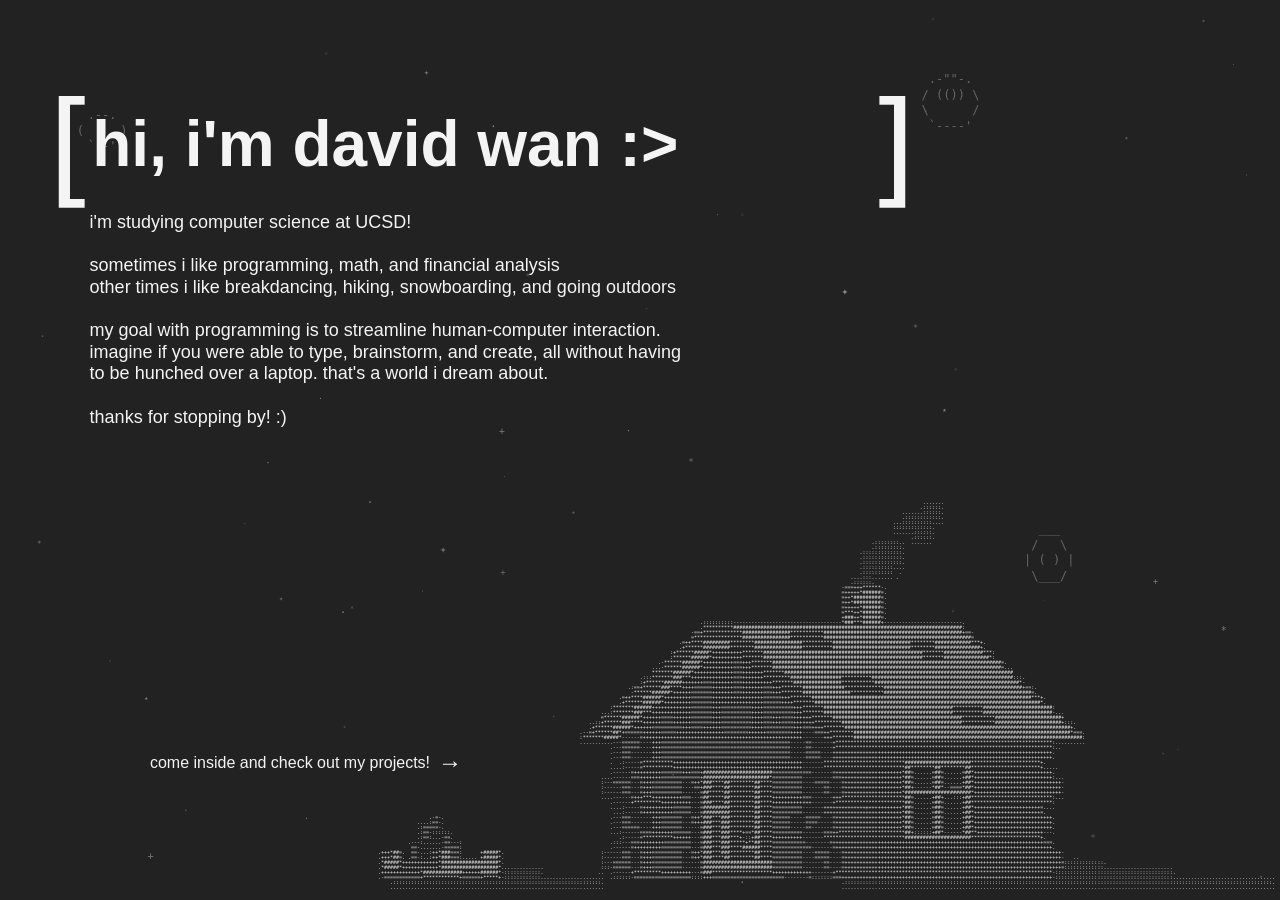
==== index.html @ a3df1b43 "new website changes made over a couple of days completely new layout and design animations (kms)" ====
<!DOCTYPE html>
<html lang="en">
  <head>
    <meta charset="UTF-8" />
    <meta name="viewport" content="width=device-width, initial-scale=1.0" />
    <title>david's portfolio</title>
    <link rel="stylesheet" href="styles.css" />
    <link rel="icon" type="image/x-icon" href="assets/favicon.ico" />
  </head>
  <body>
    <div class="snap-container">
        <div class="page-container snap-child open" id="page">
            <div id="starfield" aria-hidden="true"></div>
            <div class="intro-box">
                <div class="brackets">
                    <pre>[          ]</pre>
                </div>
                <div class="text-box">
                    <h1 style="margin-bottom: 5%">hi, i'm david wan :></h1>
                <p class="intro-text">
                    i'm studying computer science at UCSD!<br /><br />
                    sometimes i like programming, math, and financial analysis<br />
                    other times i like breakdancing, hiking, snowboarding, and going outdoors<br /><br />
                    my goal with programming is to streamline human-computer interaction.<br/>
                    imagine if you were able to type, brainstorm, and create, all without having<br/>
                    to be hunched over a laptop. that's a world i dream about.<br/><br/>
                    thanks for stopping by! :)
                </p>
                </div>
            </div>
            <div class="intro-box-2">
                <div class="text-box">
                    <h1 style="margin-bottom: 5%;">placeholder heading (projects)</h1>
                    <p class="intro-text">
                        placeholder line one goes here.<br /><br />
                        placeholder line two goes here.<br />
                        placeholder line three goes here.<br /><br />
                        placeholder line four goes here.<br/>
                        placeholder line five goes here.<br/><br/>
                        placeholder line six goes here.
                    </p>
                </div>
            </div>
            <div class="ascii-box-2">
                <pre class="ascii-2" id="ascii-art-2"></pre>
            </div>
            <div class="back-arrow" id="back-arrow">back &#x2190;</div>
            <div class="next-arrow" id="next-arrow">come have a cup of tea with me &#x2192;</div>
            <div class="intro-box-3">
                <div class="text-box">
                    <h1 style="margin-bottom: 5%;">placeholder heading (contact)</h1>
                    <p class="intro-text">
                        placeholder contact line one goes here.<br /><br />
                        placeholder contact line two goes here.<br />
                        placeholder contact line three goes here.<br /><br />
                        placeholder contact line four goes here.
                    </p>
                </div>
            </div>
            <div class="ascii-box-3">
                <pre class="ascii-3" id="ascii-art-3"></pre>
            </div>
            <div class="ascii-box">
                <div class="arrow-prompt">
                    <p class="prompt-text">
                        come inside and check out my projects!
                        <span class="arrow">&#x2192;</span>
                    </p>
                </div>
                <pre class="ascii" id="ascii-art-1"></pre>
            </div>
        </div>
  
    <script>
    let currentPage = 1;

    window.addEventListener("load", () => {
    setTimeout(() => {
        document.getElementById("page").classList.add("open");
    }, 50);
    });

    fetch("ascii/house.txt")
        .then(response => response.text())
        .then(data=> {
            document.getElementById("ascii-art-1").textContent = data;
        });
    fetch("ascii/desk.txt")
        .then(response => response.text())
        .then(data => {
            document.getElementById("ascii-art-2").textContent = data;
        });
    fetch("ascii/teapot.txt")
        .then(response => response.text())
        .then(data => {
            document.getElementById("ascii-art-3").textContent = data;
        });

    // Page 1 → Page 2
    document.querySelector('.ascii-box').addEventListener('click', function () {
      if (currentPage !== 1) return;
      const introBox = document.querySelector('.intro-box');
      const asciiBox = document.querySelector('.ascii-box');
      const introBox2 = document.querySelector('.intro-box-2');
      const asciiBox2 = document.querySelector('.ascii-box-2');

      introBox.classList.remove('slide-in-left');
      asciiBox.classList.remove('slide-in-right');
      void introBox.offsetWidth;
      introBox.classList.add('slide-out-left');
      asciiBox.classList.add('slide-out-right');

      setTimeout(() => {
        introBox2.classList.add('slide-in');
        asciiBox2.classList.add('slide-in');
        const backArrowEl = document.getElementById('back-arrow');
        backArrowEl.classList.remove('slide-out');
        void backArrowEl.offsetWidth;
        backArrowEl.classList.add('slide-in');
        backArrowEl.addEventListener('animationend', function onSlideIn() {
          backArrowEl.classList.remove('slide-in');
          backArrowEl.classList.add('visible');
          backArrowEl.removeEventListener('animationend', onSlideIn);
        });
        const nextArrowEl = document.getElementById('next-arrow');
        nextArrowEl.classList.remove('slide-out');
        void nextArrowEl.offsetWidth;
        nextArrowEl.classList.add('slide-in');
        nextArrowEl.addEventListener('animationend', function onSlideIn() {
          nextArrowEl.classList.remove('slide-in');
          nextArrowEl.classList.add('visible');
          nextArrowEl.removeEventListener('animationend', onSlideIn);
        });
        currentPage = 2;
      }, 1500);
    });

    // Page 2 → Page 3
    document.getElementById('next-arrow').addEventListener('click', function () {
      if (currentPage !== 2) return;
      const introBox2 = document.querySelector('.intro-box-2');
      const asciiBox2 = document.querySelector('.ascii-box-2');
      const introBox3 = document.querySelector('.intro-box-3');
      const asciiBox3 = document.querySelector('.ascii-box-3');
      const nextArrow = document.getElementById('next-arrow');

      nextArrow.classList.remove('slide-in', 'visible');
      void nextArrow.offsetWidth;
      nextArrow.classList.add('slide-out');
      const backArrow2to3 = document.getElementById('back-arrow');
      backArrow2to3.classList.remove('slide-in', 'visible');
      void backArrow2to3.offsetWidth;
      backArrow2to3.classList.add('slide-out');
      introBox2.classList.add('slide-out-left');

      asciiBox2.style.animation = 'none';
      asciiBox2.style.transform = 'translate(0, 0)';
      asciiBox2.style.opacity = '1';
      void asciiBox2.offsetWidth;
      asciiBox2.style.animation = '';
      asciiBox2.classList.remove('slide-in');
      asciiBox2.classList.add('slide-out-bottom-right');

      setTimeout(() => {
        introBox3.classList.add('slide-in');
        asciiBox3.classList.add('slide-in');
        backArrow2to3.classList.remove('slide-out');
        void backArrow2to3.offsetWidth;
        backArrow2to3.classList.add('slide-in');
        backArrow2to3.addEventListener('animationend', function onSlideIn() {
          backArrow2to3.classList.remove('slide-in');
          backArrow2to3.classList.add('visible');
          backArrow2to3.removeEventListener('animationend', onSlideIn);
        });
        currentPage = 3;
      }, 1500);
    });

    // Back arrow — page-aware
    document.getElementById('back-arrow').addEventListener('click', function () {
      if (currentPage === 2) {
        // Page 2 → Page 1
        const introBox = document.querySelector('.intro-box');
        const asciiBox = document.querySelector('.ascii-box');
        const introBox2 = document.querySelector('.intro-box-2');
        const asciiBox2 = document.querySelector('.ascii-box-2');
        const backArrow = document.getElementById('back-arrow');
        const nextArrow = document.getElementById('next-arrow');

        backArrow.classList.remove('slide-in', 'visible');
        void backArrow.offsetWidth;
        backArrow.classList.add('slide-out');
        nextArrow.classList.remove('slide-in', 'visible');
        void nextArrow.offsetWidth;
        nextArrow.classList.add('slide-out');
        introBox2.classList.add('slide-out-left');

        asciiBox2.style.animation = 'none';
        asciiBox2.style.transform = 'translate(0, 0)';
        asciiBox2.style.opacity = '1';
        void asciiBox2.offsetWidth;
        asciiBox2.style.animation = '';
        asciiBox2.classList.remove('slide-in');
        asciiBox2.classList.add('slide-out-bottom-right');

        setTimeout(() => {
          introBox.style.animation = 'none';
          introBox.style.opacity = '0';
          introBox.style.transform = 'translateX(-100%)';
          introBox.classList.remove('slide-out-left');
          void introBox.offsetWidth;
          introBox.style.animation = '';
          introBox.style.opacity = '';
          introBox.style.transform = '';
          introBox.classList.add('slide-in-left');

          asciiBox.style.animation = 'none';
          asciiBox.style.opacity = '0';
          asciiBox.style.transform = 'translateX(100%)';
          asciiBox.classList.remove('slide-out-right');
          void asciiBox.offsetWidth;
          asciiBox.style.animation = '';
          asciiBox.style.opacity = '';
          asciiBox.style.transform = '';
          asciiBox.classList.add('slide-in-right');

          introBox2.classList.remove('slide-in', 'slide-out-left');
          introBox2.style.opacity = '0';
          introBox2.style.transform = 'translateX(-100%)';
          introBox2.style.pointerEvents = 'none';
          asciiBox2.classList.remove('slide-in', 'slide-out-bottom-right');
          asciiBox2.style.animation = '';
          asciiBox2.style.opacity = '';
          asciiBox2.style.transform = '';
          nextArrow.classList.remove('slide-in', 'slide-out', 'visible');
          backArrow.classList.remove('slide-in', 'slide-out', 'visible');
          currentPage = 1;
        }, 1500);

      } else if (currentPage === 3) {
        // Page 3 → Page 2
        const introBox2 = document.querySelector('.intro-box-2');
        const asciiBox2 = document.querySelector('.ascii-box-2');
        const introBox3 = document.querySelector('.intro-box-3');
        const asciiBox3 = document.querySelector('.ascii-box-3');
        const nextArrow = document.getElementById('next-arrow');
        const backArrow3to2 = document.getElementById('back-arrow');

        backArrow3to2.classList.remove('slide-in', 'visible');
        void backArrow3to2.offsetWidth;
        backArrow3to2.classList.add('slide-out');
        introBox3.classList.add('slide-out-left');

        asciiBox3.style.animation = 'none';
        asciiBox3.style.transform = 'translate(0, 0)';
        asciiBox3.style.opacity = '1';
        void asciiBox3.offsetWidth;
        asciiBox3.style.animation = '';
        asciiBox3.classList.remove('slide-in');
        asciiBox3.classList.add('slide-out-bottom-right');

        setTimeout(() => {
          // Reset and bring back page 2
          introBox2.classList.remove('slide-in', 'slide-out-left');
          introBox2.style.opacity = '0';
          introBox2.style.transform = 'translateX(-100%)';
          introBox2.style.pointerEvents = 'none';
          void introBox2.offsetWidth;
          introBox2.style.opacity = '';
          introBox2.style.transform = '';
          introBox2.classList.add('slide-in');

          asciiBox2.style.animation = 'none';
          asciiBox2.style.opacity = '0';
          asciiBox2.style.transform = 'translate(100%, 100%)';
          asciiBox2.classList.remove('slide-in', 'slide-out-bottom-right');
          void asciiBox2.offsetWidth;
          asciiBox2.style.animation = '';
          asciiBox2.style.opacity = '';
          asciiBox2.style.transform = '';
          asciiBox2.classList.add('slide-in');

          // Reset page 3
          introBox3.classList.remove('slide-in', 'slide-out-left');
          introBox3.style.opacity = '0';
          introBox3.style.transform = 'translateX(-100%)';
          introBox3.style.pointerEvents = 'none';
          asciiBox3.classList.remove('slide-in', 'slide-out-bottom-right');
          asciiBox3.style.animation = '';
          asciiBox3.style.opacity = '';
          asciiBox3.style.transform = '';

          nextArrow.classList.remove('slide-out');
          void nextArrow.offsetWidth;
          nextArrow.classList.add('slide-in');
          nextArrow.addEventListener('animationend', function onSlideIn() {
            nextArrow.classList.remove('slide-in');
            nextArrow.classList.add('visible');
            nextArrow.removeEventListener('animationend', onSlideIn);
          });
          backArrow3to2.classList.remove('slide-out');
          void backArrow3to2.offsetWidth;
          backArrow3to2.classList.add('slide-in');
          backArrow3to2.addEventListener('animationend', function onSlideIn() {
            backArrow3to2.classList.remove('slide-in');
            backArrow3to2.classList.add('visible');
            backArrow3to2.removeEventListener('animationend', onSlideIn);
          });
          currentPage = 2;
        }, 1500);
      }
    });

    (function () {
      const container = document.getElementById('starfield');
      const starChars = ['.', '*', '+', '·', '⋆', '✦'];
      const numStars = 55;

      for (let i = 0; i < numStars; i++) {
        const star = document.createElement('span');
        star.textContent = starChars[Math.floor(Math.random() * starChars.length)];
        star.style.cssText = [
          'position:absolute',
          'left:' + (Math.random() * 98 + 1) + '%',
          'top:' + (Math.random() * 98 + 1) + '%',
          'color:rgba(222,222,222,' + (Math.random() * 0.45 + 0.1) + ')',
          'font-size:' + (Math.random() * 7 + 5) + 'px',
          'font-family:monospace',
          'pointer-events:none',
          'user-select:none'
        ].join(';');
        container.appendChild(star);
      }

      const planets = [
        [' .--. ', '(  o  )', ' `--\' '],
        ['  ___  ', ' /   \\ ', '| ( ) |', ' \\___/ '],
        [' .-""-. ', '/ (()) \\', '\\      /', ' `----\' ']
      ];

      const positions = [
        { left: '6%',  top: '12%' },
        { left: '80%', top: '58%' },
        { left: '72%', top: '8%'  }
      ];

      planets.forEach(function (lines, idx) {
        const pre = document.createElement('pre');
        pre.textContent = lines.join('\n');
        pre.style.cssText = [
          'position:absolute',
          'left:' + positions[idx].left,
          'top:' + positions[idx].top,
          'color:rgba(222,222,222,0.36)',
          'font-size:12px',
          'font-family:monospace',
          'margin:0',
          'line-height:1.3',
          'pointer-events:none',
          'user-select:none'
        ].join(';');
        container.appendChild(pre);
      });
    })();
    </script>
</html>
---- styles.css ----
html {
  scroll-behavior: smooth;
  font-size: 16px;
}

body {
  margin: 0;
  padding: 0;
}

.page-container {
  height: 100vh;
  width: 100vw;
  display: flex;
  flex-direction: column;
  justify-content: center;
  align-items: center;
  background-color: #222;
  color: #f4f4f4;
  text-align: center;
  position: relative;
}

#starfield {
  position: absolute;
  inset: 0;
  overflow: hidden;
  z-index: 0;
  pointer-events: none;
}

.ascii-box {
  position: absolute;
  bottom: 5px;
  right: 5px;
  margin: 0;
  padding: 0;
  line-height: 1;
  font-family: monospace;
  animation: slideInRight 1s cubic-bezier(0.22, 1, 0.36, 1) forwards;
  cursor: pointer;
}

.ascii {
  font-size: 5px;
}

.intro-text {
  font-size: 18px;
}

.intro-box {
  position: absolute;
  top: 7%;
  left: 7%;
  margin: 0;
  padding: 0;
  line-height: 1.2;
  font-family: monospace;
  z-index: 1;
  animation: slideInLeft 1s cubic-bezier(0.22, 1, 0.36, 1) forwards;
}

.arrow-prompt {
  position: absolute;
  left: -25%;
  top: 60%;
}

.prompt-text {
  display: flex;
  align-items: center;
  margin: 10;
  gap: 8px;
}

.arrow-prompt .arrow {
  display: block;
  font-size: 1.5rem;
  animation: bounce 3.5s infinite;
}

@keyframes bounce {
  0%,
  100% {
    transform: translateX(0);
  }
  50% {
    transform: translateX(15px);
  }
}

@keyframes slideInLeft {
  from {
    transform: translateX(-100%);
    opacity: 0;
  }
  to {
    transform: translateX(0);
    opacity: 1;
  }
}

@keyframes slideOutLeft {
  from {
    transform: translateX(0);
    opacity: 1;
  }
  to {
    transform: translateX(-100%);
    opacity: 0;
  }
}

@keyframes slideInRight {
  from {
    transform: translateX(100%);
    opacity: 0;
  }
  to {
    transform: translateX(0);
    opacity: 1;
  }
}

@keyframes slideOutRight {
  from {
    transform: translateX(0);
    opacity: 1;
  }
  to {
    transform: translateX(100%);
    opacity: 0;
  }
}

.slide-out-left {
  animation: slideOutLeft 1s cubic-bezier(0.22, 1, 0.36, 1) forwards !important;
}

.slide-out-right {
  animation: slideOutRight 1s cubic-bezier(0.22, 1, 0.36, 1) forwards !important;
  pointer-events: none;
}

.intro-box-2 {
  position: absolute;
  top: 3%;
  left: 5%;
  margin: 0;
  padding: 0;
  line-height: 1.2;
  font-family: monospace;
  z-index: 1;
  opacity: 0;
  transform: translateX(-100%);
  pointer-events: none;
}

.intro-box-2.slide-in {
  animation: slideInLeft 1s cubic-bezier(0.22, 1, 0.36, 1) forwards;
  pointer-events: auto;
}

.ascii-box-2 {
  position: absolute;
  bottom: 5px;
  right: 5px;
  margin: 0;
  padding: 0;
  line-height: 1;
  font-family: monospace;
  opacity: 0;
  transform: translate(100%, 100%);
  pointer-events: none;
}

.ascii-2 {
  font-size: 3px;
  color: #f4f4f4;
}

.ascii-box-2.slide-in {
  animation: slideInBottomRight 1s cubic-bezier(0.22, 1, 0.36, 1) forwards;
}

@keyframes slideInBottomRight {
  from {
    transform: translate(100%, 100%);
    opacity: 0;
  }
  to {
    transform: translate(0, 0);
    opacity: 1;
  }
}

.brackets {
  position: absolute;
  font-size: 125px;
  left: -10%;
  top: -30%;
  animation: bracketBounce 5s ease-in-out infinite;
}

@keyframes bracketBounce {
  0% {
    transform: translateX(-0.02%);
    transform: scale(1.03);
  }
  50% {
    transform: translateX(0);
    transform: scale(1);
  }
  100% {
    transform: translateX(-0.02%);
    transform: scale(1.03);
  }
}

.text-box {
  position: relative;
  z-index: 4;
}

h1 {
  font-size: 4rem;
  margin-bottom: 1rem;
  font-family: Verdana, sans-serif;
}

h2 {
  font-size: 2rem;
  margin-bottom: 1rem;
  font-family: Verdana, sans-serif;
  margin-top: 3rem;
}

h3 {
  font-size: 1.25rem;
  font-family: Verdana, sans-serif;
  font-weight: normal;
  line-height: 135%;
}

p {
  font-family: Verdana, sans-serif;
  text-align: left;
}

.back-arrow {
  position: absolute;
  bottom: 20px;
  left: 20px;
  font-size: 1.5rem;
  font-family: monospace;
  color: #f4f4f4;
  cursor: pointer;
  opacity: 0;
  transform: translateX(-100%);
  pointer-events: none;
  z-index: 10;
  user-select: none;
}

.back-arrow.slide-in {
  animation: slideInBackArrow 1s cubic-bezier(0.22, 1, 0.36, 1) forwards;
  pointer-events: auto;
}

.back-arrow.slide-out {
  animation: slideOutBackArrow 1s cubic-bezier(0.22, 1, 0.36, 1) forwards;
  pointer-events: none;
}

@keyframes slideInBackArrow {
  from {
    transform: translateX(-100%);
    opacity: 0;
  }
  to {
    transform: translateX(0);
    opacity: 1;
  }
}

@keyframes slideOutBackArrow {
  from {
    transform: translateX(0);
    opacity: 1;
  }
  to {
    transform: translateX(-100%);
    opacity: 0;
  }
}

.back-arrow.visible {
  opacity: 1;
  transform: translateX(0);
  pointer-events: auto;
}

.back-arrow.visible:hover {
  animation: bounceLeft 1s infinite;
}

@keyframes bounceLeft {
  0%,
  100% {
    transform: translateX(0);
  }
  50% {
    transform: translateX(-8px);
  }
}

.slide-out-bottom-right {
  animation: slideOutBottomRight 1s cubic-bezier(0.22, 1, 0.36, 1) forwards !important;
  pointer-events: none;
}

@keyframes slideOutBottomRight {
  from {
    transform: translate(0, 0);
    opacity: 1;
  }
  to {
    transform: translate(100%, 100%);
    opacity: 0;
  }
}

.slide-in-left {
  animation: slideInLeft 1s cubic-bezier(0.22, 1, 0.36, 1) forwards !important;
}

.slide-in-right {
  animation: slideInRight 1s cubic-bezier(0.22, 1, 0.36, 1) forwards !important;
}

.next-arrow {
  position: absolute;
  bottom: 35%;
  right: 20px;
  font-size: 1.5rem;
  font-family: monospace;
  color: #f4f4f4;
  cursor: pointer;
  opacity: 0;
  transform: translateX(100%);
  pointer-events: none;
  z-index: 10;
  user-select: none;
}

.next-arrow.slide-in {
  animation: slideInNextArrow 1s cubic-bezier(0.22, 1, 0.36, 1) forwards;
  pointer-events: auto;
}

.next-arrow.slide-out {
  animation: slideOutNextArrow 1s cubic-bezier(0.22, 1, 0.36, 1) forwards;
  pointer-events: none;
}

@keyframes slideInNextArrow {
  from {
    transform: translateX(100%);
    opacity: 0;
  }
  to {
    transform: translateX(0);
    opacity: 1;
  }
}

@keyframes slideOutNextArrow {
  from {
    transform: translateX(0);
    opacity: 1;
  }
  to {
    transform: translateX(100%);
    opacity: 0;
  }
}

.next-arrow.visible {
  opacity: 1;
  transform: translateX(0);
  pointer-events: auto;
}

.next-arrow.visible:hover {
  animation: bounceRight 1s infinite;
}

@keyframes bounceRight {
  0%,
  100% {
    transform: translateX(0);
  }
  50% {
    transform: translateX(8px);
  }
}

.intro-box-3 {
  position: absolute;
  top: 7%;
  left: 7%;
  margin: 0;
  padding: 0;
  line-height: 1.2;
  font-family: monospace;
  z-index: 1;
  opacity: 0;
  transform: translateX(-100%);
  pointer-events: none;
}

.intro-box-3.slide-in {
  animation: slideInLeft 1s cubic-bezier(0.22, 1, 0.36, 1) forwards;
  pointer-events: auto;
}

.ascii-box-3 {
  position: absolute;
  bottom: 5px;
  right: 5px;
  margin: 0;
  padding: 0;
  z-index: 1;
  opacity: 0;
  transform: translate(100%, 100%);
}

.ascii-3 {
  font-size: 10px;
  color: #f4f4f4;
}

.ascii-box-3.slide-in {
  animation: slideInBottomRight 1s cubic-bezier(0.22, 1, 0.36, 1) forwards;
}

.snap-container {
  height: 100vh;
  overflow-y: scroll;
  scroll-snap-type: y proximity;
  scroll-behavior: smooth;
}

.snap-child {
  scroll-snap-align: center;
}
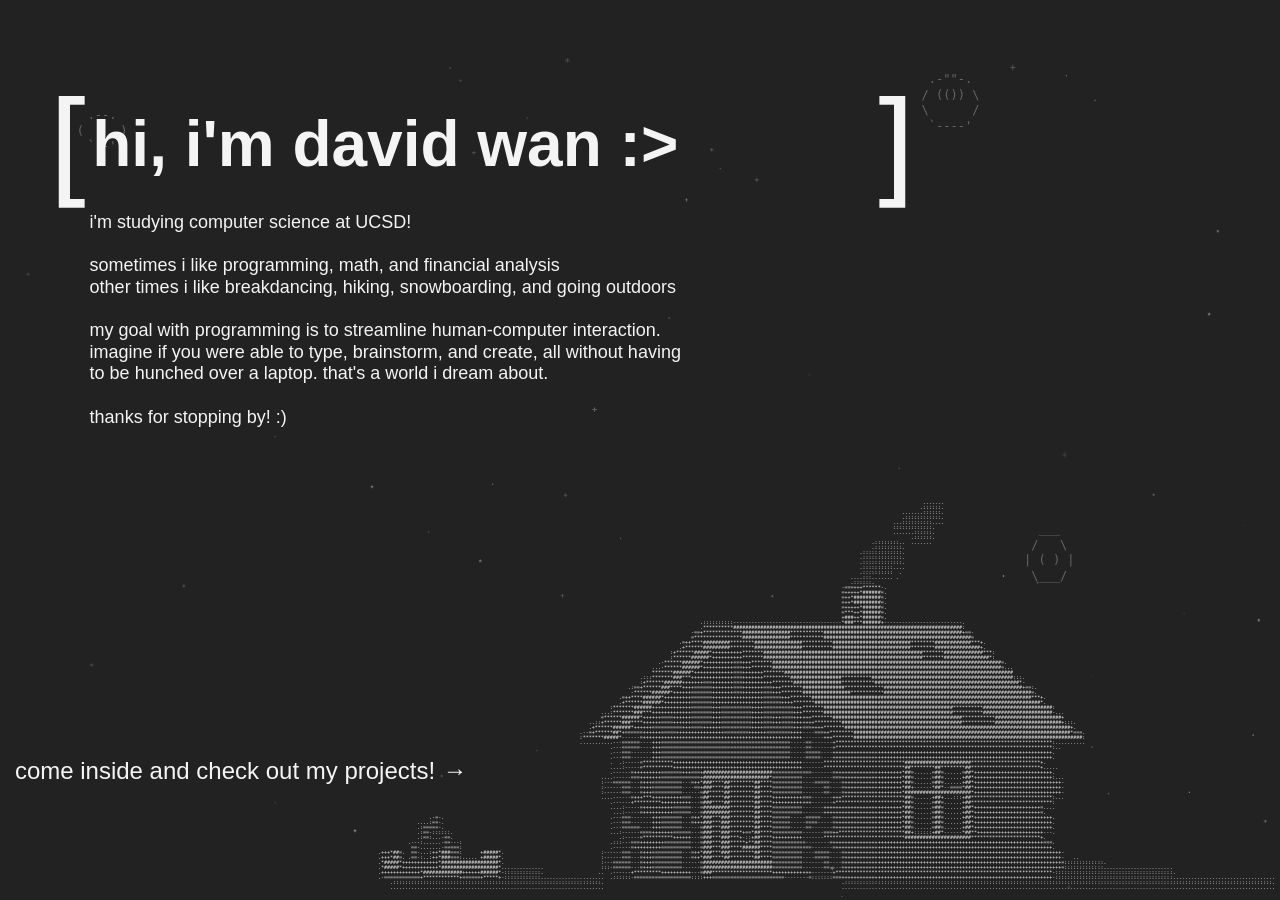
==== commit a48e422d: "projects page" ====
--- a/index.html
+++ b/index.html
@@ -31,14 +31,32 @@
             <div class="intro-box-2">
                 <div class="text-box">
                     <h1 style="margin-bottom: 5%;">placeholder heading (projects)</h1>
-                    <p class="intro-text">
-                        placeholder line one goes here.<br /><br />
-                        placeholder line two goes here.<br />
-                        placeholder line three goes here.<br /><br />
-                        placeholder line four goes here.<br/>
-                        placeholder line five goes here.<br/><br/>
-                        placeholder line six goes here.
-                    </p>
+                    <div class="options-layout">
+                        <div class="option-list">
+                            <span class="option-item" data-option="0">option one</span>
+                            <span class="option-item" data-option="1">option two</span>
+                            <span class="option-item" data-option="2">option three</span>
+                            <span class="option-item" data-option="3">option four</span>
+                            <span class="option-item" data-option="4">option five</span>
+                        </div>
+                        <div class="option-content-area">
+                            <div class="option-panel" data-panel="0">
+                                <p class="intro-text">placeholder paragraph for option one.<br/><br/>more placeholder text here for option one.</p>
+                            </div>
+                            <div class="option-panel" data-panel="1">
+                                <p class="intro-text">placeholder paragraph for option two.<br/><br/>more placeholder text here for option two.</p>
+                            </div>
+                            <div class="option-panel" data-panel="2">
+                                <p class="intro-text">placeholder paragraph for option three.<br/><br/>more placeholder text here for option three.</p>
+                            </div>
+                            <div class="option-panel" data-panel="3">
+                                <p class="intro-text">placeholder paragraph for option four.<br/><br/>more placeholder text here for option four.</p>
+                            </div>
+                            <div class="option-panel" data-panel="4">
+                                <p class="intro-text">placeholder paragraph for option five.<br/><br/>more placeholder text here for option five.</p>
+                            </div>
+                        </div>
+                    </div>
                 </div>
             </div>
             <div class="ascii-box-2">
@@ -73,6 +91,63 @@
   
     <script>
     let currentPage = 1;
+    let activePanel = null;
+
+    function showPanel(idx) {
+      const panels = document.querySelectorAll('.option-panel');
+      const items = document.querySelectorAll('.option-item');
+      if (activePanel === idx) return;
+
+      if (activePanel !== null) {
+        const prev = activePanel;
+        panels[prev].classList.remove('panel-active');
+        panels[prev].classList.add('panel-exiting');
+        panels[prev].addEventListener('transitionend', function cleanup() {
+          panels[prev].classList.remove('panel-exiting');
+          panels[prev].removeEventListener('transitionend', cleanup);
+        });
+        items[prev].classList.remove('active');
+      }
+
+      activePanel = idx;
+      panels[idx].classList.remove('panel-exiting');
+      requestAnimationFrame(() => {
+        requestAnimationFrame(() => {
+          panels[idx].classList.add('panel-active');
+          items[idx].classList.add('active');
+        });
+      });
+    }
+
+    function hideActivePanel() {
+      if (activePanel === null) return;
+      const panels = document.querySelectorAll('.option-panel');
+      const items = document.querySelectorAll('.option-item');
+      const prev = activePanel;
+      activePanel = null;
+      panels[prev].classList.remove('panel-active');
+      panels[prev].classList.add('panel-exiting');
+      panels[prev].addEventListener('transitionend', function cleanup() {
+        panels[prev].classList.remove('panel-exiting');
+        panels[prev].removeEventListener('transitionend', cleanup);
+      });
+      items[prev].classList.remove('active');
+    }
+
+    function resetPanels() {
+      document.querySelectorAll('.option-panel').forEach(p => {
+        p.classList.remove('panel-active', 'panel-exiting');
+      });
+      document.querySelectorAll('.option-item').forEach(i => i.classList.remove('active'));
+      activePanel = null;
+    }
+
+    document.querySelectorAll('.option-item').forEach((item, idx) => {
+      item.addEventListener('click', () => {
+        if (currentPage !== 2) return;
+        showPanel(idx);
+      });
+    });
 
     window.addEventListener("load", () => {
     setTimeout(() => {
@@ -138,6 +213,7 @@
     // Page 2 → Page 3
     document.getElementById('next-arrow').addEventListener('click', function () {
       if (currentPage !== 2) return;
+      hideActivePanel();
       const introBox2 = document.querySelector('.intro-box-2');
       const asciiBox2 = document.querySelector('.ascii-box-2');
       const introBox3 = document.querySelector('.intro-box-3');
@@ -180,6 +256,7 @@
     document.getElementById('back-arrow').addEventListener('click', function () {
       if (currentPage === 2) {
         // Page 2 → Page 1
+        hideActivePanel();
         const introBox = document.querySelector('.intro-box');
         const asciiBox = document.querySelector('.ascii-box');
         const introBox2 = document.querySelector('.intro-box-2');
@@ -269,6 +346,7 @@
           introBox2.style.opacity = '';
           introBox2.style.transform = '';
           introBox2.classList.add('slide-in');
+          resetPanels();
 
           asciiBox2.style.animation = 'none';
           asciiBox2.style.opacity = '0';
--- a/styles.css
+++ b/styles.css
@@ -63,7 +63,7 @@
 
 .arrow-prompt {
   position: absolute;
-  left: -25%;
+  left: -40%;
   top: 60%;
 }
 
@@ -72,6 +72,7 @@
   align-items: center;
   margin: 10;
   gap: 8px;
+  font-size: 1.5rem;
 }
 
 .arrow-prompt .arrow {
@@ -445,6 +446,70 @@
   animation: slideInBottomRight 1s cubic-bezier(0.22, 1, 0.36, 1) forwards;
 }
 
+.options-layout {
+  display: flex;
+  flex-direction: row;
+  gap: 3rem;
+  align-items: flex-start;
+}
+
+.option-list {
+  display: flex;
+  flex-direction: column;
+  justify-content: space-evenly;
+  gap: 1.5rem;
+  min-width: 160px;
+}
+
+.option-item {
+  font-family: monospace;
+  font-size: 1.1rem;
+  cursor: pointer;
+  color: #f4f4f4;
+  opacity: 0.4;
+  transition: opacity 0.2s;
+  user-select: none;
+}
+
+.option-item:hover {
+  opacity: 0.8;
+}
+
+.option-item.active {
+  opacity: 1;
+}
+
+.option-content-area {
+  position: relative;
+  min-width: 340px;
+  max-width: 480px;
+  min-height: 120px;
+  overflow: hidden;
+}
+
+.option-panel {
+  position: absolute;
+  top: 0;
+  left: 0;
+  width: 100%;
+  opacity: 0;
+  transform: translateX(60px);
+  pointer-events: none;
+  transition: transform 0.45s cubic-bezier(0.22, 1, 0.36, 1), opacity 0.35s ease;
+}
+
+.option-panel.panel-active {
+  opacity: 1;
+  transform: translateX(0);
+  pointer-events: auto;
+}
+
+.option-panel.panel-exiting {
+  opacity: 0;
+  transform: translateX(-40px);
+  pointer-events: none;
+}
+
 .snap-container {
   height: 100vh;
   overflow-y: scroll;
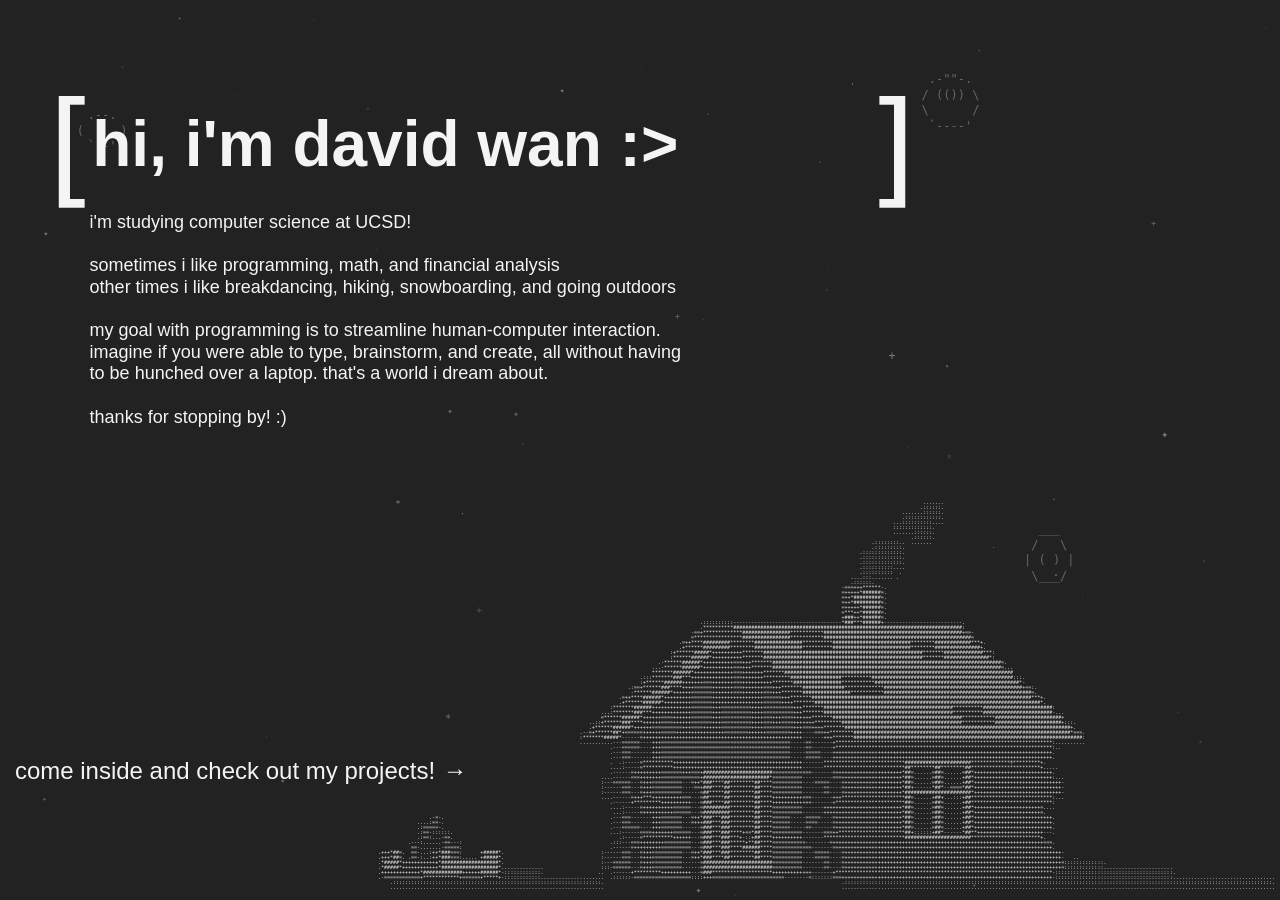
==== commit b76b0d1b: "small text edits" ====
--- a/index.html
+++ b/index.html
@@ -30,18 +30,24 @@
             </div>
             <div class="intro-box-2">
                 <div class="text-box">
-                    <h1 style="margin-bottom: 5%;">placeholder heading (projects)</h1>
+                    <h1 style="margin-bottom: 5%; text-align: left;">stuff i've worked on</h1>
+                    <!-- change text later -->
                     <div class="options-layout">
                         <div class="option-list">
-                            <span class="option-item" data-option="0">option one</span>
-                            <span class="option-item" data-option="1">option two</span>
-                            <span class="option-item" data-option="2">option three</span>
-                            <span class="option-item" data-option="3">option four</span>
-                            <span class="option-item" data-option="4">option five</span>
-                        </div>
+                            <h2>projects / awards</h2>
+                            <span class="option-item" data-option="0">🏆 inVISION</span>
+                            <span class="option-item" data-option="1">🏆 Silent Speech</span>
+                            <span class="option-item" data-option="2">🏆 Infect-ID</span>
+                            <span class="option-item" data-option="3">AHME-OS</span>
+                            <h2>experience</h2>
+                            <span class="option-item" data-option="5">🧭 AYLUS SFV - Project Manager</span>
+                            <span class="option-item" data-option="4">CSES Dev - Full-Stack Developer</span>                        </div>
                         <div class="option-content-area">
                             <div class="option-panel" data-panel="0">
                                 <p class="intro-text">placeholder paragraph for option one.<br/><br/>more placeholder text here for option one.</p>
+                                <p class="intro-text">placeholder paragraph for option one.<br/><br/>more placeholder text here for option one.</p>
+                                <p class="intro-text">placeholder paragraph for option one.<br/><br/>more placeholder text here for option one.</p>
+                                <p class="intro-text">placeholder paragraph for option one.<br/><br/>more placeholder text here for option one.</p>
                             </div>
                             <div class="option-panel" data-panel="1">
                                 <p class="intro-text">placeholder paragraph for option two.<br/><br/>more placeholder text here for option two.</p>
@@ -54,6 +60,9 @@
                             </div>
                             <div class="option-panel" data-panel="4">
                                 <p class="intro-text">placeholder paragraph for option five.<br/><br/>more placeholder text here for option five.</p>
+                            </div>
+                            <div class="option-panel" data-panel="5">
+                                <p class="intro-text">placeholder paragraph for option six.<br/><br/>more placeholder text here for option six.</p>
                             </div>
                         </div>
                     </div>
@@ -66,7 +75,7 @@
             <div class="next-arrow" id="next-arrow">come have a cup of tea with me &#x2192;</div>
             <div class="intro-box-3">
                 <div class="text-box">
-                    <h1 style="margin-bottom: 5%;">placeholder heading (contact)</h1>
+                    <h1 style="margin-bottom: 5%;">a little about me</h1>
                     <p class="intro-text">
                         placeholder contact line one goes here.<br /><br />
                         placeholder contact line two goes here.<br />
@@ -186,6 +195,7 @@
       asciiBox.classList.add('slide-out-right');
 
       setTimeout(() => {
+        introBox2.style.pointerEvents = '';
         introBox2.classList.add('slide-in');
         asciiBox2.classList.add('slide-in');
         const backArrowEl = document.getElementById('back-arrow');
@@ -341,7 +351,7 @@
           introBox2.classList.remove('slide-in', 'slide-out-left');
           introBox2.style.opacity = '0';
           introBox2.style.transform = 'translateX(-100%)';
-          introBox2.style.pointerEvents = 'none';
+          introBox2.style.pointerEvents = '';
           void introBox2.offsetWidth;
           introBox2.style.opacity = '';
           introBox2.style.transform = '';
--- a/styles.css
+++ b/styles.css
@@ -148,6 +148,8 @@
   position: absolute;
   top: 3%;
   left: 5%;
+  right: 5%;
+  bottom: 8%;
   margin: 0;
   padding: 0;
   line-height: 1.2;
@@ -156,11 +158,19 @@
   opacity: 0;
   transform: translateX(-100%);
   pointer-events: none;
+  display: flex;
+  flex-direction: column;
 }
 
 .intro-box-2.slide-in {
   animation: slideInLeft 1s cubic-bezier(0.22, 1, 0.36, 1) forwards;
   pointer-events: auto;
+}
+
+.intro-box-2 .text-box {
+  display: flex;
+  flex-direction: column;
+  height: 100%;
 }
 
 .ascii-box-2 {
@@ -233,8 +243,8 @@
 h2 {
   font-size: 2rem;
   margin-bottom: 1rem;
-  font-family: Verdana, sans-serif;
-  margin-top: 3rem;
+  font-family: monospace;
+  margin-top: 1rem;
 }
 
 h3 {
@@ -449,21 +459,26 @@
 .options-layout {
   display: flex;
   flex-direction: row;
-  gap: 3rem;
-  align-items: flex-start;
+  gap: 4rem;
+  align-items: stretch;
+  flex: 1;
+  overflow: hidden;
 }
 
 .option-list {
   display: flex;
   flex-direction: column;
-  justify-content: space-evenly;
-  gap: 1.5rem;
-  min-width: 160px;
+  justify-content: flex-start;
+  gap: 2rem;
+  min-width: 200px;
+  align-self: flex-start;
+  margin-top: -0.5rem;
+  text-align: left;
 }
 
 .option-item {
   font-family: monospace;
-  font-size: 1.1rem;
+  font-size: 1.4rem;
   cursor: pointer;
   color: #f4f4f4;
   opacity: 0.4;
@@ -481,9 +496,7 @@
 
 .option-content-area {
   position: relative;
-  min-width: 340px;
-  max-width: 480px;
-  min-height: 120px;
+  flex: 1;
   overflow: hidden;
 }
 
@@ -492,10 +505,12 @@
   top: 0;
   left: 0;
   width: 100%;
+  height: 100%;
   opacity: 0;
   transform: translateX(60px);
   pointer-events: none;
   transition: transform 0.45s cubic-bezier(0.22, 1, 0.36, 1), opacity 0.35s ease;
+  overflow-y: auto;
 }
 
 .option-panel.panel-active {
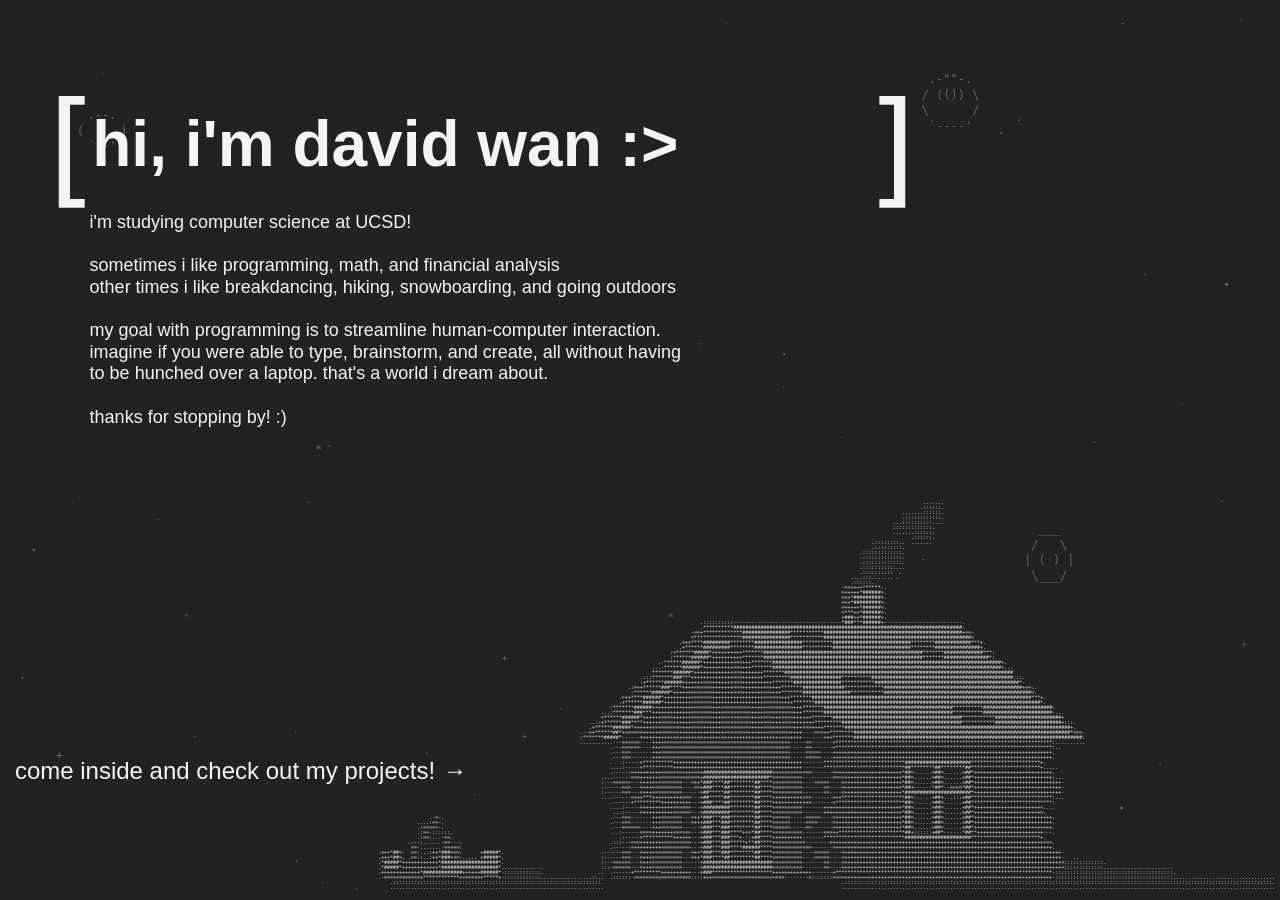
==== commit 9a2f60b5: "teaset + i hate options" ====
--- a/index.html
+++ b/index.html
@@ -75,13 +75,26 @@
             <div class="next-arrow" id="next-arrow">come have a cup of tea with me &#x2192;</div>
             <div class="intro-box-3">
                 <div class="text-box">
-                    <h1 style="margin-bottom: 5%;">a little about me</h1>
-                    <p class="intro-text">
-                        placeholder contact line one goes here.<br /><br />
-                        placeholder contact line two goes here.<br />
-                        placeholder contact line three goes here.<br /><br />
-                        placeholder contact line four goes here.
-                    </p>
+                    <h1 style="margin-bottom: 5%; text-align: left;">a little about me</h1>
+                    <div class="options-layout">
+                        <div class="option-list">
+                            <h2>find me</h2>
+                            <span class="option-item-p3" data-option-p3="0">github</span>
+                            <span class="option-item-p3" data-option-p3="1">linkedin</span>
+                            <span class="option-item-p3" data-option-p3="2">resume</span>
+                        </div>
+                        <div class="option-content-area">
+                            <div class="option-panel-p3" data-panel-p3="0">
+                                <p class="intro-text">placeholder paragraph for github.<br /><br />more placeholder text here.</p>
+                            </div>
+                            <div class="option-panel-p3" data-panel-p3="1">
+                                <p class="intro-text">placeholder paragraph for linkedin.<br /><br />more placeholder text here.</p>
+                            </div>
+                            <div class="option-panel-p3" data-panel-p3="2">
+                                <p class="intro-text">placeholder paragraph for resume.<br /><br />more placeholder text here.</p>
+                            </div>
+                        </div>
+                    </div>
                 </div>
             </div>
             <div class="ascii-box-3">
@@ -101,6 +114,7 @@
     <script>
     let currentPage = 1;
     let activePanel = null;
+    let activePanel3 = null;
 
     function showPanel(idx) {
       const panels = document.querySelectorAll('.option-panel');
@@ -158,6 +172,62 @@
       });
     });
 
+    function showPanel3(idx) {
+      const panels = document.querySelectorAll('.option-panel-p3');
+      const items = document.querySelectorAll('.option-item-p3');
+      if (activePanel3 === idx) return;
+
+      if (activePanel3 !== null) {
+        const prev = activePanel3;
+        panels[prev].classList.remove('panel-active');
+        panels[prev].classList.add('panel-exiting');
+        panels[prev].addEventListener('transitionend', function cleanup() {
+          panels[prev].classList.remove('panel-exiting');
+          panels[prev].removeEventListener('transitionend', cleanup);
+        });
+        items[prev].classList.remove('active');
+      }
+
+      activePanel3 = idx;
+      panels[idx].classList.remove('panel-exiting');
+      requestAnimationFrame(() => {
+        requestAnimationFrame(() => {
+          panels[idx].classList.add('panel-active');
+          items[idx].classList.add('active');
+        });
+      });
+    }
+
+    function hideActivePanel3() {
+      if (activePanel3 === null) return;
+      const panels = document.querySelectorAll('.option-panel-p3');
+      const items = document.querySelectorAll('.option-item-p3');
+      const prev = activePanel3;
+      activePanel3 = null;
+      panels[prev].classList.remove('panel-active');
+      panels[prev].classList.add('panel-exiting');
+      panels[prev].addEventListener('transitionend', function cleanup() {
+        panels[prev].classList.remove('panel-exiting');
+        panels[prev].removeEventListener('transitionend', cleanup);
+      });
+      items[prev].classList.remove('active');
+    }
+
+    function resetPanels3() {
+      document.querySelectorAll('.option-panel-p3').forEach(p => {
+        p.classList.remove('panel-active', 'panel-exiting');
+      });
+      document.querySelectorAll('.option-item-p3').forEach(i => i.classList.remove('active'));
+      activePanel3 = null;
+    }
+
+    document.querySelectorAll('.option-item-p3').forEach((item, idx) => {
+      item.addEventListener('click', () => {
+        if (currentPage !== 3) return;
+        showPanel3(idx);
+      });
+    });
+
     window.addEventListener("load", () => {
     setTimeout(() => {
         document.getElementById("page").classList.add("open");
@@ -174,7 +244,7 @@
         .then(data => {
             document.getElementById("ascii-art-2").textContent = data;
         });
-    fetch("ascii/teapot.txt")
+    fetch("ascii/teaset.txt")
         .then(response => response.text())
         .then(data => {
             document.getElementById("ascii-art-3").textContent = data;
@@ -326,6 +396,7 @@
 
       } else if (currentPage === 3) {
         // Page 3 → Page 2
+        hideActivePanel3();
         const introBox2 = document.querySelector('.intro-box-2');
         const asciiBox2 = document.querySelector('.ascii-box-2');
         const introBox3 = document.querySelector('.intro-box-3');
@@ -377,6 +448,7 @@
           asciiBox3.style.animation = '';
           asciiBox3.style.opacity = '';
           asciiBox3.style.transform = '';
+          resetPanels3();
 
           nextArrow.classList.remove('slide-out');
           void nextArrow.offsetWidth;
--- a/styles.css
+++ b/styles.css
@@ -419,8 +419,10 @@
 
 .intro-box-3 {
   position: absolute;
-  top: 7%;
-  left: 7%;
+  top: 3%;
+  left: 5%;
+  right: 5%;
+  bottom: 8%;
   margin: 0;
   padding: 0;
   line-height: 1.2;
@@ -429,6 +431,14 @@
   opacity: 0;
   transform: translateX(-100%);
   pointer-events: none;
+  display: flex;
+  flex-direction: column;
+}
+
+.intro-box-3 .text-box {
+  display: flex;
+  flex-direction: column;
+  height: 100%;
 }
 
 .intro-box-3.slide-in {
@@ -448,7 +458,7 @@
 }
 
 .ascii-3 {
-  font-size: 10px;
+  font-size: 3px;
   color: #f4f4f4;
 }
 
@@ -535,3 +545,46 @@
 .snap-child {
   scroll-snap-align: center;
 }
+
+.option-item-p3 {
+  font-family: monospace;
+  font-size: 1.4rem;
+  cursor: pointer;
+  color: #f4f4f4;
+  opacity: 0.4;
+  transition: opacity 0.2s;
+  user-select: none;
+}
+
+.option-item-p3:hover {
+  opacity: 0.8;
+}
+
+.option-item-p3.active {
+  opacity: 1;
+}
+
+.option-panel-p3 {
+  position: absolute;
+  top: 0;
+  left: 0;
+  width: 100%;
+  height: 100%;
+  opacity: 0;
+  transform: translateX(60px);
+  pointer-events: none;
+  transition: transform 0.45s cubic-bezier(0.22, 1, 0.36, 1), opacity 0.35s ease;
+  overflow-y: auto;
+}
+
+.option-panel-p3.panel-active {
+  opacity: 1;
+  transform: translateX(0);
+  pointer-events: auto;
+}
+
+.option-panel-p3.panel-exiting {
+  opacity: 0;
+  transform: translateX(-40px);
+  pointer-events: none;
+}
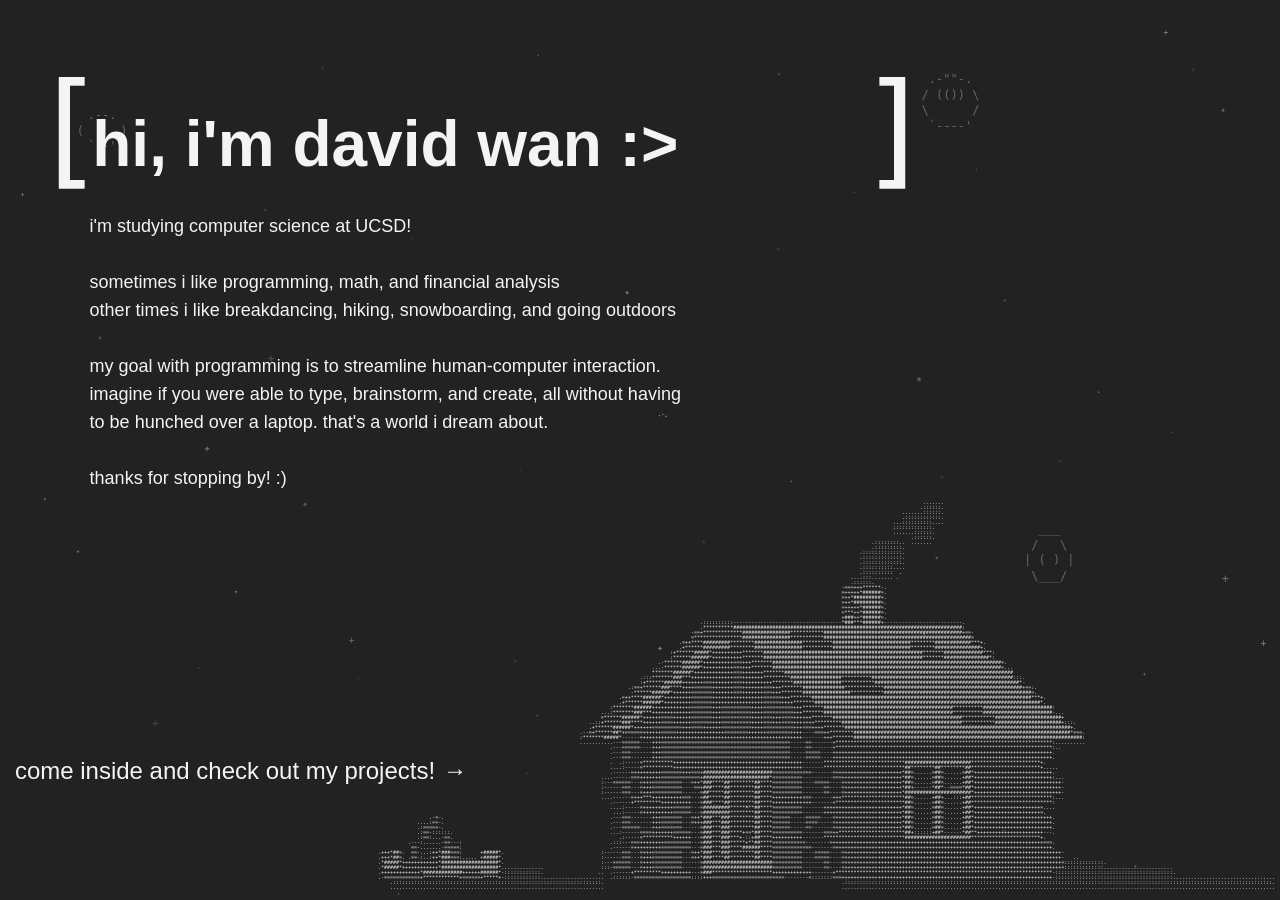
==== commit ad107713: "website info done need images n stuff" ====
--- a/index.html
+++ b/index.html
@@ -30,39 +30,96 @@
             </div>
             <div class="intro-box-2">
                 <div class="text-box">
-                    <h1 style="margin-bottom: 5%; text-align: left;">stuff i've worked on</h1>
+                    <h1 style="margin-bottom: 3%; text-align: left;">stuff i've worked on</h1>
                     <!-- change text later -->
                     <div class="options-layout">
                         <div class="option-list">
                             <h2>projects / awards</h2>
-                            <span class="option-item" data-option="0">🏆 inVISION</span>
-                            <span class="option-item" data-option="1">🏆 Silent Speech</span>
-                            <span class="option-item" data-option="2">🏆 Infect-ID</span>
-                            <span class="option-item" data-option="3">AHME-OS</span>
+                            <span class="option-item" data-option="0">inVISION</span>
+                            <span class="option-item" data-option="1">Silent Speech</span>
+                            <span class="option-item" data-option="2">TIDAL-WAVE</span>
+                            <span class="option-item" data-option="3">[more projects]</span>
                             <h2>experience</h2>
-                            <span class="option-item" data-option="5">🧭 AYLUS SFV - Project Manager</span>
-                            <span class="option-item" data-option="4">CSES Dev - Full-Stack Developer</span>                        </div>
+                            <span class="option-item" data-option="4">CSES Dev - Full-Stack Developer</span>
+                            <span class="option-item" data-option="5">TQT - Quantitative Developer</span>
+                            <span class="option-item" data-option="6">AYLUS SFV - Project Manager</span>
+                        </div>
                         <div class="option-content-area">
                             <div class="option-panel" data-panel="0">
-                                <p class="intro-text">placeholder paragraph for option one.<br/><br/>more placeholder text here for option one.</p>
-                                <p class="intro-text">placeholder paragraph for option one.<br/><br/>more placeholder text here for option one.</p>
-                                <p class="intro-text">placeholder paragraph for option one.<br/><br/>more placeholder text here for option one.</p>
-                                <p class="intro-text">placeholder paragraph for option one.<br/><br/>more placeholder text here for option one.</p>
+                                <p class="quote-text"><i>"Bringing dreams into reality."</i></p>
+                                <p class="intro-text">
+                                    Creativity shouldn't be limited by hardware. Most modern
+                                    rendering systems are designed for professionals and require strong GPUs. inVISION solves both of
+                                    these problems, allowing any individual to run low-cost renders of any object in 3D. With a single
+                                    photo of an object, inVISION generates a 3D mesh of the object and then displays
+                                    it in a lightweight 3D renderer that the user can interact with through gesture controls.<br><br>
+                                    Results: DiamondHacks 2026 | CSE: Best Interactive AI Track Winner<br><br>
+                                    Skills: Python, PyGame, NumPy, TripoSR, MediaPipe, OpenCV
+                                </p>
+                                <p class="quote-text">Links — <a href="https://github.com/MICH3LL3D/inVISION/" target="_blank" rel="noopener noreferrer">Github</a> | <a href="https://devpost.com/software/invision-5egbth" target="_blank" rel="noopener noreferrer">Devpost</a> | <a href="https://www.youtube.com/watch?v=vs62IsC1F2U" target="_blank" rel="noopener noreferrer">Demo Video</a></p>
                             </div>
                             <div class="option-panel" data-panel="1">
-                                <p class="intro-text">placeholder paragraph for option two.<br/><br/>more placeholder text here for option two.</p>
+                                <p class="quote-text"><i>"Can you see the concept?"</i></p>
+                                <p class="intro-text">
+                                    Audio transcription is unreliable — what if we back it with low-cost video transcription?
+                                    Modern lip-reading systems are largely impractical for this use case due to the scale of the
+                                    infrastructure, but Silent Speech solves this by simplifying the predict with facial landmarks.
+                                    Silent Speech is a real-time lip-reader that detects spoken words from video alone
+                                    using MediaPipe facial landmarks, a simple CNN, and a GRU Recurrent Neural Network.<br><br>
+                                    Results: SanD Hacks 2026 | Best Overall Hack Winner<br><br>
+                                    Skills: Python, PyTorch, MediaPipe, OpenCV
+                                </p>
+                                <p class="quote-text">Links — <a href="https://github.com/davdwan21/Silent-Speech" target="_blank" rel="noopener noreferrer">Github</a> | <a href="https://devpost.com/software/silent-speech-lip-reading" target="_blank" rel="noopener noreferrer">Devpost</a> | <a href="https://www.youtube.com/watch?v=qmZ1zTPY3Lc" target="_blank" rel="noopener noreferrer">Demo Video</a></p>
                             </div>
                             <div class="option-panel" data-panel="2">
-                                <p class="intro-text">placeholder paragraph for option three.<br/><br/>more placeholder text here for option three.</p>
+                                <p class="quote-text"><i>"Predicting the future for the ocean's sake"</i></p>
+                                <p class="intro-text">
+                                    Government policy can have unpredictable effects on the environment, so we fixed
+                                    this by simulating the effects of policy actions on the environment.  TIDAL-WAVE is a Python-based ecosystem
+                                    simulation project for the Southern California coastal environment. The simulator combines
+                                    a policy parser, a rule-based ecosystem engine, and agent-style species behavior to model how
+                                    environmental actions affect the California Current system.<br><br>
+                                    Results: DataHacks 2026 | Best Use of NVIDIA Brev | Data Analytics Track 3rd Place<br><br>
+                                    Skills: Python, Docker, NVIDIA Brev, AWS, TypeScript, React
+                                </p>
+                                <p class="quote-text">Links — <a href="https://github.com/davdwan21/TIDAL-WAVE" target="_blank" rel="noopener noreferrer">Github</a> | <a href="https://devpost.com/software/tidal-wave-ump7f9" target="_blank" rel="noopener noreferrer">Devpost</a> | <a href="https://www.youtube.com/watch?v=mZ6dShf_gKQ" target="_blank" rel="noopener noreferrer">Demo Video</a></p>
                             </div>
                             <div class="option-panel" data-panel="3">
-                                <p class="intro-text">placeholder paragraph for option four.<br/><br/>more placeholder text here for option four.</p>
+                                <p class="quote-text"><a href="https://github.com/xjason321/Infect-ID">Infect-ID</a></p>
+                                <p class="intro-text">
+                                    A web app built for the general public - teachers, employers, doctors, etc. -
+                                    to visualize an infection in a network of patients. Built with an algorithm prototype
+                                    to find patient zero.<br><br>
+                                    Results: Congressional App Challenge 2023 | CA-26 District Winner<br><br>
+                                    Skills: Python, HTML/CSS, JavaScript
+                                </p>
+                                <p class="quote-text"><a href="https://github.com/davdwan21/AHME-OS">AHME-OS</a></p>
+                                <p class="intro-text">
+                                    AHME-OS is a React Native daily logging app that keeps track of experiences and memories for you to look back on.<br><br>
+                                    Skills: React Native, TypeScript, Expo
+                                </p>
                             </div>
                             <div class="option-panel" data-panel="4">
-                                <p class="intro-text">placeholder paragraph for option five.<br/><br/>more placeholder text here for option five.</p>
+                                <p class="quote-text">CSES DEV | Sep. '25 — Present</p>
+                                <p class="intro-text">
+                                    Developing a full-stack inventory management system (React, Next.js, MongoDB) for the UCSD Cognitive Science Department<br><br>
+                                    Implementing RESTful APIs for inventory listings and role-based access control (RBAC)<br><br>
+                                    Collaborating in a 7-person team using Git and code reviews
+                                </p>
+                                
                             </div>
                             <div class="option-panel" data-panel="5">
-                                <p class="intro-text">placeholder paragraph for option six.<br/><br/>more placeholder text here for option six.</p>
+                                <p class="quote-text">TQT | Apr. '25 — Present</p>
+                                <p class="intro-text">
+                                    Built an end-to-end NLP pipeline ingesting earnings call transcripts from SEC EDGAR and Seeking Alpha, applying FinBERT sentiment scoring across prepared remarks and Q\&A sections<br><br>
+                                    Engineered a multi-factor feature set — QoQ sentiment drift, sector deviation, uncertainty index, readability, and talk ratio — across a structured panel dataset<br><br>
+                                    Backtested signal predictivity via abnormal returns, Sharpe ratio, quintile spreads, and SUE-controlled regressions
+                                </p>                            </div>
+                            <div class="option-panel" data-panel="6">
+                                <p class="quote-text">AYLUS SFV | Aug. '22 — May '25</p>
+                                <p class="intro-text">
+                                    Planned volunteer events amounting to a collective 400+ hours of community service across around 50 volunteers<br><br>
+                                    Handled club communication between school officials and external organizations</p>
                             </div>
                         </div>
                     </div>
@@ -85,13 +142,16 @@
                         </div>
                         <div class="option-content-area">
                             <div class="option-panel-p3" data-panel-p3="0">
-                                <p class="intro-text">placeholder paragraph for github.<br /><br />more placeholder text here.</p>
+                                <p class="quote-text">check out my stuff on github :)</p>
+                                <p class="intro-text"><a href="https://github.com/davdwan21">GitHub</a></p>
                             </div>
                             <div class="option-panel-p3" data-panel-p3="1">
-                                <p class="intro-text">placeholder paragraph for linkedin.<br /><br />more placeholder text here.</p>
+                                <p class="quote-text">add me on linkedin i want connections please please please</p>
+                                <p class="intro-text"><a href="https://linkedin.com/in/davdwan21">Linkedin</a></p>
                             </div>
                             <div class="option-panel-p3" data-panel-p3="2">
-                                <p class="intro-text">placeholder paragraph for resume.<br /><br />more placeholder text here.</p>
+                                <p class="quote-text">my resume, keep in touch!</p>
+                                <p class="intro-text"><a href="https://drive.google.com/drive/home?dmr=1&ec=wgc-drive-%5Bmodule%5D-goto">Resume</a></p>
                             </div>
                         </div>
                     </div>
@@ -318,6 +378,10 @@
       asciiBox2.classList.add('slide-out-bottom-right');
 
       setTimeout(() => {
+        introBox3.style.opacity = '';
+        introBox3.style.transform = '';
+        introBox3.style.pointerEvents = '';
+        void introBox3.offsetWidth;
         introBox3.classList.add('slide-in');
         asciiBox3.classList.add('slide-in');
         backArrow2to3.classList.remove('slide-out');
--- a/styles.css
+++ b/styles.css
@@ -47,6 +47,16 @@
 
 .intro-text {
   font-size: 18px;
+  line-height: 1.75rem;
+}
+
+.quote-text {
+  font-size: 24px !important;
+}
+
+a {
+  color: white;
+  text-decoration: underline;
 }
 
 .intro-box {
@@ -482,7 +492,7 @@
   gap: 2rem;
   min-width: 200px;
   align-self: flex-start;
-  margin-top: -0.5rem;
+  margin-top: -1rem;
   text-align: left;
 }
 
@@ -512,9 +522,9 @@
 
 .option-panel {
   position: absolute;
-  top: 0;
+  top: -2.5%;
   left: 0;
-  width: 100%;
+  width: 550px;
   height: 100%;
   opacity: 0;
   transform: translateX(60px);
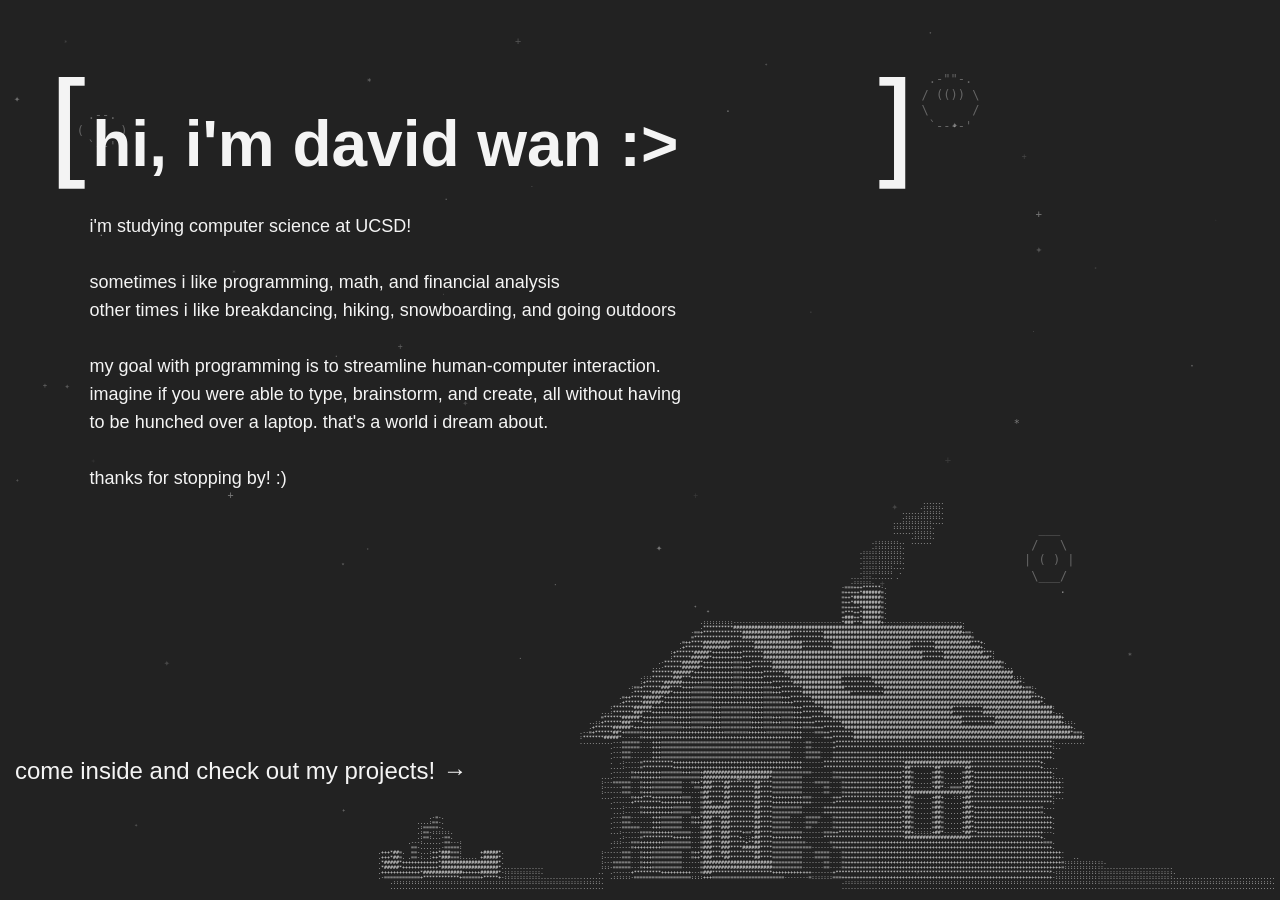
==== commit 9b709a59: "wrong resume link lol" ====
--- a/index.html
+++ b/index.html
@@ -151,7 +151,7 @@
                             </div>
                             <div class="option-panel-p3" data-panel-p3="2">
                                 <p class="quote-text">my resume, keep in touch!</p>
-                                <p class="intro-text"><a href="https://drive.google.com/drive/home?dmr=1&ec=wgc-drive-%5Bmodule%5D-goto">Resume</a></p>
+                                <p class="intro-text"><a href="https://drive.google.com/file/d/1vf3LOOeEQjEywVM61wy54IMwlGQF9y3B/view?usp=sharing">Resume</a></p>
                             </div>
                         </div>
                     </div>
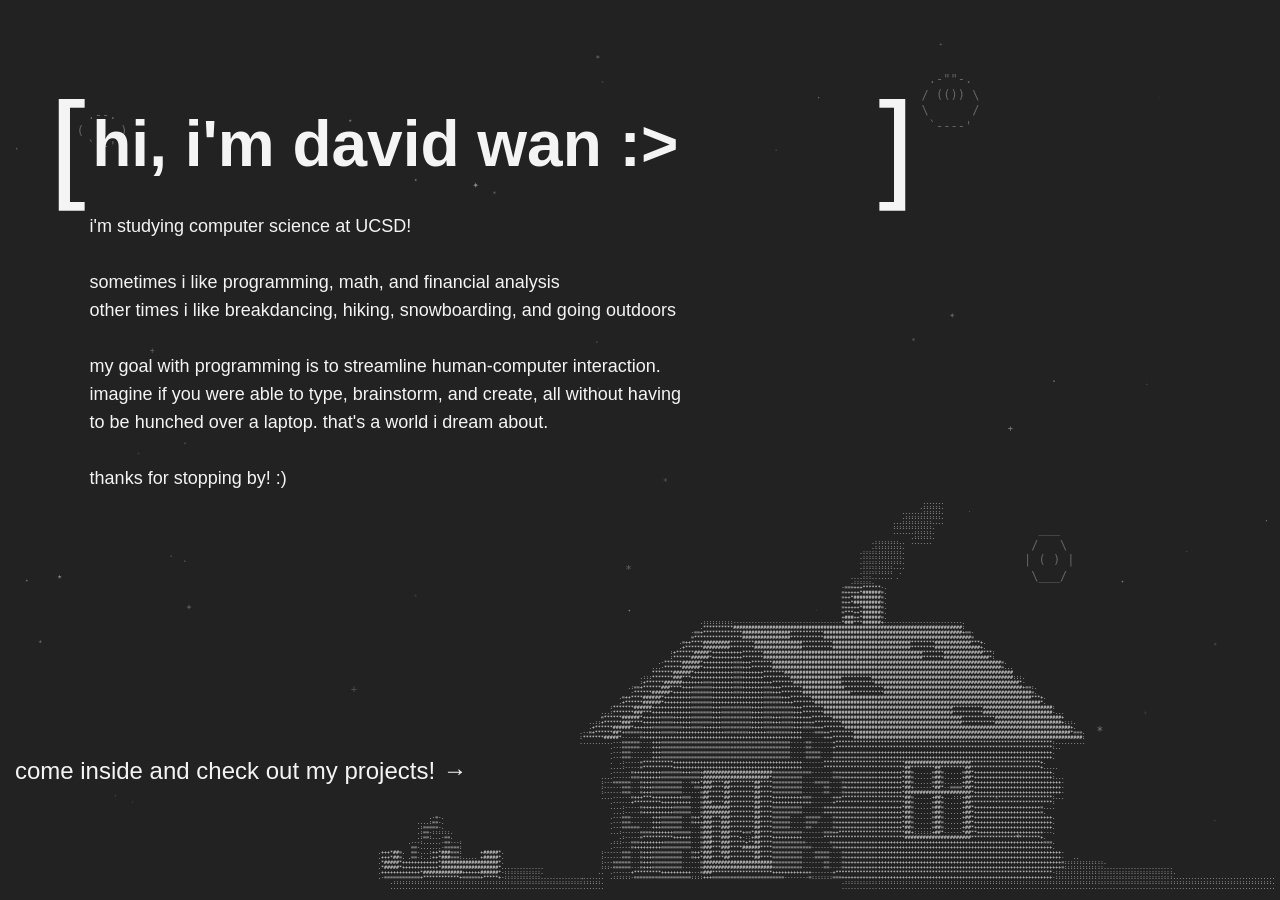
==== commit 0acaf42c: "js --> separate file" ====
--- a/index.html
+++ b/index.html
@@ -170,421 +170,5 @@
                 <pre class="ascii" id="ascii-art-1"></pre>
             </div>
         </div>
-  
-    <script>
-    let currentPage = 1;
-    let activePanel = null;
-    let activePanel3 = null;
-
-    function showPanel(idx) {
-      const panels = document.querySelectorAll('.option-panel');
-      const items = document.querySelectorAll('.option-item');
-      if (activePanel === idx) return;
-
-      if (activePanel !== null) {
-        const prev = activePanel;
-        panels[prev].classList.remove('panel-active');
-        panels[prev].classList.add('panel-exiting');
-        panels[prev].addEventListener('transitionend', function cleanup() {
-          panels[prev].classList.remove('panel-exiting');
-          panels[prev].removeEventListener('transitionend', cleanup);
-        });
-        items[prev].classList.remove('active');
-      }
-
-      activePanel = idx;
-      panels[idx].classList.remove('panel-exiting');
-      requestAnimationFrame(() => {
-        requestAnimationFrame(() => {
-          panels[idx].classList.add('panel-active');
-          items[idx].classList.add('active');
-        });
-      });
-    }
-
-    function hideActivePanel() {
-      if (activePanel === null) return;
-      const panels = document.querySelectorAll('.option-panel');
-      const items = document.querySelectorAll('.option-item');
-      const prev = activePanel;
-      activePanel = null;
-      panels[prev].classList.remove('panel-active');
-      panels[prev].classList.add('panel-exiting');
-      panels[prev].addEventListener('transitionend', function cleanup() {
-        panels[prev].classList.remove('panel-exiting');
-        panels[prev].removeEventListener('transitionend', cleanup);
-      });
-      items[prev].classList.remove('active');
-    }
-
-    function resetPanels() {
-      document.querySelectorAll('.option-panel').forEach(p => {
-        p.classList.remove('panel-active', 'panel-exiting');
-      });
-      document.querySelectorAll('.option-item').forEach(i => i.classList.remove('active'));
-      activePanel = null;
-    }
-
-    document.querySelectorAll('.option-item').forEach((item, idx) => {
-      item.addEventListener('click', () => {
-        if (currentPage !== 2) return;
-        showPanel(idx);
-      });
-    });
-
-    function showPanel3(idx) {
-      const panels = document.querySelectorAll('.option-panel-p3');
-      const items = document.querySelectorAll('.option-item-p3');
-      if (activePanel3 === idx) return;
-
-      if (activePanel3 !== null) {
-        const prev = activePanel3;
-        panels[prev].classList.remove('panel-active');
-        panels[prev].classList.add('panel-exiting');
-        panels[prev].addEventListener('transitionend', function cleanup() {
-          panels[prev].classList.remove('panel-exiting');
-          panels[prev].removeEventListener('transitionend', cleanup);
-        });
-        items[prev].classList.remove('active');
-      }
-
-      activePanel3 = idx;
-      panels[idx].classList.remove('panel-exiting');
-      requestAnimationFrame(() => {
-        requestAnimationFrame(() => {
-          panels[idx].classList.add('panel-active');
-          items[idx].classList.add('active');
-        });
-      });
-    }
-
-    function hideActivePanel3() {
-      if (activePanel3 === null) return;
-      const panels = document.querySelectorAll('.option-panel-p3');
-      const items = document.querySelectorAll('.option-item-p3');
-      const prev = activePanel3;
-      activePanel3 = null;
-      panels[prev].classList.remove('panel-active');
-      panels[prev].classList.add('panel-exiting');
-      panels[prev].addEventListener('transitionend', function cleanup() {
-        panels[prev].classList.remove('panel-exiting');
-        panels[prev].removeEventListener('transitionend', cleanup);
-      });
-      items[prev].classList.remove('active');
-    }
-
-    function resetPanels3() {
-      document.querySelectorAll('.option-panel-p3').forEach(p => {
-        p.classList.remove('panel-active', 'panel-exiting');
-      });
-      document.querySelectorAll('.option-item-p3').forEach(i => i.classList.remove('active'));
-      activePanel3 = null;
-    }
-
-    document.querySelectorAll('.option-item-p3').forEach((item, idx) => {
-      item.addEventListener('click', () => {
-        if (currentPage !== 3) return;
-        showPanel3(idx);
-      });
-    });
-
-    window.addEventListener("load", () => {
-    setTimeout(() => {
-        document.getElementById("page").classList.add("open");
-    }, 50);
-    });
-
-    fetch("ascii/house.txt")
-        .then(response => response.text())
-        .then(data=> {
-            document.getElementById("ascii-art-1").textContent = data;
-        });
-    fetch("ascii/desk.txt")
-        .then(response => response.text())
-        .then(data => {
-            document.getElementById("ascii-art-2").textContent = data;
-        });
-    fetch("ascii/teaset.txt")
-        .then(response => response.text())
-        .then(data => {
-            document.getElementById("ascii-art-3").textContent = data;
-        });
-
-    // Page 1 → Page 2
-    document.querySelector('.ascii-box').addEventListener('click', function () {
-      if (currentPage !== 1) return;
-      const introBox = document.querySelector('.intro-box');
-      const asciiBox = document.querySelector('.ascii-box');
-      const introBox2 = document.querySelector('.intro-box-2');
-      const asciiBox2 = document.querySelector('.ascii-box-2');
-
-      introBox.classList.remove('slide-in-left');
-      asciiBox.classList.remove('slide-in-right');
-      void introBox.offsetWidth;
-      introBox.classList.add('slide-out-left');
-      asciiBox.classList.add('slide-out-right');
-
-      setTimeout(() => {
-        introBox2.style.pointerEvents = '';
-        introBox2.classList.add('slide-in');
-        asciiBox2.classList.add('slide-in');
-        const backArrowEl = document.getElementById('back-arrow');
-        backArrowEl.classList.remove('slide-out');
-        void backArrowEl.offsetWidth;
-        backArrowEl.classList.add('slide-in');
-        backArrowEl.addEventListener('animationend', function onSlideIn() {
-          backArrowEl.classList.remove('slide-in');
-          backArrowEl.classList.add('visible');
-          backArrowEl.removeEventListener('animationend', onSlideIn);
-        });
-        const nextArrowEl = document.getElementById('next-arrow');
-        nextArrowEl.classList.remove('slide-out');
-        void nextArrowEl.offsetWidth;
-        nextArrowEl.classList.add('slide-in');
-        nextArrowEl.addEventListener('animationend', function onSlideIn() {
-          nextArrowEl.classList.remove('slide-in');
-          nextArrowEl.classList.add('visible');
-          nextArrowEl.removeEventListener('animationend', onSlideIn);
-        });
-        currentPage = 2;
-      }, 1500);
-    });
-
-    // Page 2 → Page 3
-    document.getElementById('next-arrow').addEventListener('click', function () {
-      if (currentPage !== 2) return;
-      hideActivePanel();
-      const introBox2 = document.querySelector('.intro-box-2');
-      const asciiBox2 = document.querySelector('.ascii-box-2');
-      const introBox3 = document.querySelector('.intro-box-3');
-      const asciiBox3 = document.querySelector('.ascii-box-3');
-      const nextArrow = document.getElementById('next-arrow');
-
-      nextArrow.classList.remove('slide-in', 'visible');
-      void nextArrow.offsetWidth;
-      nextArrow.classList.add('slide-out');
-      const backArrow2to3 = document.getElementById('back-arrow');
-      backArrow2to3.classList.remove('slide-in', 'visible');
-      void backArrow2to3.offsetWidth;
-      backArrow2to3.classList.add('slide-out');
-      introBox2.classList.add('slide-out-left');
-
-      asciiBox2.style.animation = 'none';
-      asciiBox2.style.transform = 'translate(0, 0)';
-      asciiBox2.style.opacity = '1';
-      void asciiBox2.offsetWidth;
-      asciiBox2.style.animation = '';
-      asciiBox2.classList.remove('slide-in');
-      asciiBox2.classList.add('slide-out-bottom-right');
-
-      setTimeout(() => {
-        introBox3.style.opacity = '';
-        introBox3.style.transform = '';
-        introBox3.style.pointerEvents = '';
-        void introBox3.offsetWidth;
-        introBox3.classList.add('slide-in');
-        asciiBox3.classList.add('slide-in');
-        backArrow2to3.classList.remove('slide-out');
-        void backArrow2to3.offsetWidth;
-        backArrow2to3.classList.add('slide-in');
-        backArrow2to3.addEventListener('animationend', function onSlideIn() {
-          backArrow2to3.classList.remove('slide-in');
-          backArrow2to3.classList.add('visible');
-          backArrow2to3.removeEventListener('animationend', onSlideIn);
-        });
-        currentPage = 3;
-      }, 1500);
-    });
-
-    // Back arrow — page-aware
-    document.getElementById('back-arrow').addEventListener('click', function () {
-      if (currentPage === 2) {
-        // Page 2 → Page 1
-        hideActivePanel();
-        const introBox = document.querySelector('.intro-box');
-        const asciiBox = document.querySelector('.ascii-box');
-        const introBox2 = document.querySelector('.intro-box-2');
-        const asciiBox2 = document.querySelector('.ascii-box-2');
-        const backArrow = document.getElementById('back-arrow');
-        const nextArrow = document.getElementById('next-arrow');
-
-        backArrow.classList.remove('slide-in', 'visible');
-        void backArrow.offsetWidth;
-        backArrow.classList.add('slide-out');
-        nextArrow.classList.remove('slide-in', 'visible');
-        void nextArrow.offsetWidth;
-        nextArrow.classList.add('slide-out');
-        introBox2.classList.add('slide-out-left');
-
-        asciiBox2.style.animation = 'none';
-        asciiBox2.style.transform = 'translate(0, 0)';
-        asciiBox2.style.opacity = '1';
-        void asciiBox2.offsetWidth;
-        asciiBox2.style.animation = '';
-        asciiBox2.classList.remove('slide-in');
-        asciiBox2.classList.add('slide-out-bottom-right');
-
-        setTimeout(() => {
-          introBox.style.animation = 'none';
-          introBox.style.opacity = '0';
-          introBox.style.transform = 'translateX(-100%)';
-          introBox.classList.remove('slide-out-left');
-          void introBox.offsetWidth;
-          introBox.style.animation = '';
-          introBox.style.opacity = '';
-          introBox.style.transform = '';
-          introBox.classList.add('slide-in-left');
-
-          asciiBox.style.animation = 'none';
-          asciiBox.style.opacity = '0';
-          asciiBox.style.transform = 'translateX(100%)';
-          asciiBox.classList.remove('slide-out-right');
-          void asciiBox.offsetWidth;
-          asciiBox.style.animation = '';
-          asciiBox.style.opacity = '';
-          asciiBox.style.transform = '';
-          asciiBox.classList.add('slide-in-right');
-
-          introBox2.classList.remove('slide-in', 'slide-out-left');
-          introBox2.style.opacity = '0';
-          introBox2.style.transform = 'translateX(-100%)';
-          introBox2.style.pointerEvents = 'none';
-          asciiBox2.classList.remove('slide-in', 'slide-out-bottom-right');
-          asciiBox2.style.animation = '';
-          asciiBox2.style.opacity = '';
-          asciiBox2.style.transform = '';
-          nextArrow.classList.remove('slide-in', 'slide-out', 'visible');
-          backArrow.classList.remove('slide-in', 'slide-out', 'visible');
-          currentPage = 1;
-        }, 1500);
-
-      } else if (currentPage === 3) {
-        // Page 3 → Page 2
-        hideActivePanel3();
-        const introBox2 = document.querySelector('.intro-box-2');
-        const asciiBox2 = document.querySelector('.ascii-box-2');
-        const introBox3 = document.querySelector('.intro-box-3');
-        const asciiBox3 = document.querySelector('.ascii-box-3');
-        const nextArrow = document.getElementById('next-arrow');
-        const backArrow3to2 = document.getElementById('back-arrow');
-
-        backArrow3to2.classList.remove('slide-in', 'visible');
-        void backArrow3to2.offsetWidth;
-        backArrow3to2.classList.add('slide-out');
-        introBox3.classList.add('slide-out-left');
-
-        asciiBox3.style.animation = 'none';
-        asciiBox3.style.transform = 'translate(0, 0)';
-        asciiBox3.style.opacity = '1';
-        void asciiBox3.offsetWidth;
-        asciiBox3.style.animation = '';
-        asciiBox3.classList.remove('slide-in');
-        asciiBox3.classList.add('slide-out-bottom-right');
-
-        setTimeout(() => {
-          // Reset and bring back page 2
-          introBox2.classList.remove('slide-in', 'slide-out-left');
-          introBox2.style.opacity = '0';
-          introBox2.style.transform = 'translateX(-100%)';
-          introBox2.style.pointerEvents = '';
-          void introBox2.offsetWidth;
-          introBox2.style.opacity = '';
-          introBox2.style.transform = '';
-          introBox2.classList.add('slide-in');
-          resetPanels();
-
-          asciiBox2.style.animation = 'none';
-          asciiBox2.style.opacity = '0';
-          asciiBox2.style.transform = 'translate(100%, 100%)';
-          asciiBox2.classList.remove('slide-in', 'slide-out-bottom-right');
-          void asciiBox2.offsetWidth;
-          asciiBox2.style.animation = '';
-          asciiBox2.style.opacity = '';
-          asciiBox2.style.transform = '';
-          asciiBox2.classList.add('slide-in');
-
-          // Reset page 3
-          introBox3.classList.remove('slide-in', 'slide-out-left');
-          introBox3.style.opacity = '0';
-          introBox3.style.transform = 'translateX(-100%)';
-          introBox3.style.pointerEvents = 'none';
-          asciiBox3.classList.remove('slide-in', 'slide-out-bottom-right');
-          asciiBox3.style.animation = '';
-          asciiBox3.style.opacity = '';
-          asciiBox3.style.transform = '';
-          resetPanels3();
-
-          nextArrow.classList.remove('slide-out');
-          void nextArrow.offsetWidth;
-          nextArrow.classList.add('slide-in');
-          nextArrow.addEventListener('animationend', function onSlideIn() {
-            nextArrow.classList.remove('slide-in');
-            nextArrow.classList.add('visible');
-            nextArrow.removeEventListener('animationend', onSlideIn);
-          });
-          backArrow3to2.classList.remove('slide-out');
-          void backArrow3to2.offsetWidth;
-          backArrow3to2.classList.add('slide-in');
-          backArrow3to2.addEventListener('animationend', function onSlideIn() {
-            backArrow3to2.classList.remove('slide-in');
-            backArrow3to2.classList.add('visible');
-            backArrow3to2.removeEventListener('animationend', onSlideIn);
-          });
-          currentPage = 2;
-        }, 1500);
-      }
-    });
-
-    (function () {
-      const container = document.getElementById('starfield');
-      const starChars = ['.', '*', '+', '·', '⋆', '✦'];
-      const numStars = 55;
-
-      for (let i = 0; i < numStars; i++) {
-        const star = document.createElement('span');
-        star.textContent = starChars[Math.floor(Math.random() * starChars.length)];
-        star.style.cssText = [
-          'position:absolute',
-          'left:' + (Math.random() * 98 + 1) + '%',
-          'top:' + (Math.random() * 98 + 1) + '%',
-          'color:rgba(222,222,222,' + (Math.random() * 0.45 + 0.1) + ')',
-          'font-size:' + (Math.random() * 7 + 5) + 'px',
-          'font-family:monospace',
-          'pointer-events:none',
-          'user-select:none'
-        ].join(';');
-        container.appendChild(star);
-      }
-
-      const planets = [
-        [' .--. ', '(  o  )', ' `--\' '],
-        ['  ___  ', ' /   \\ ', '| ( ) |', ' \\___/ '],
-        [' .-""-. ', '/ (()) \\', '\\      /', ' `----\' ']
-      ];
-
-      const positions = [
-        { left: '6%',  top: '12%' },
-        { left: '80%', top: '58%' },
-        { left: '72%', top: '8%'  }
-      ];
-
-      planets.forEach(function (lines, idx) {
-        const pre = document.createElement('pre');
-        pre.textContent = lines.join('\n');
-        pre.style.cssText = [
-          'position:absolute',
-          'left:' + positions[idx].left,
-          'top:' + positions[idx].top,
-          'color:rgba(222,222,222,0.36)',
-          'font-size:12px',
-          'font-family:monospace',
-          'margin:0',
-          'line-height:1.3',
-          'pointer-events:none',
-          'user-select:none'
-        ].join(';');
-        container.appendChild(pre);
-      });
-    })();
-    </script>
+    <script src="script.js"></script>
 </html>
--- a/styles.css
+++ b/styles.css
@@ -220,7 +220,7 @@
   position: absolute;
   font-size: 125px;
   left: -10%;
-  top: -30%;
+  top: -25%;
   animation: bracketBounce 5s ease-in-out infinite;
 }
 
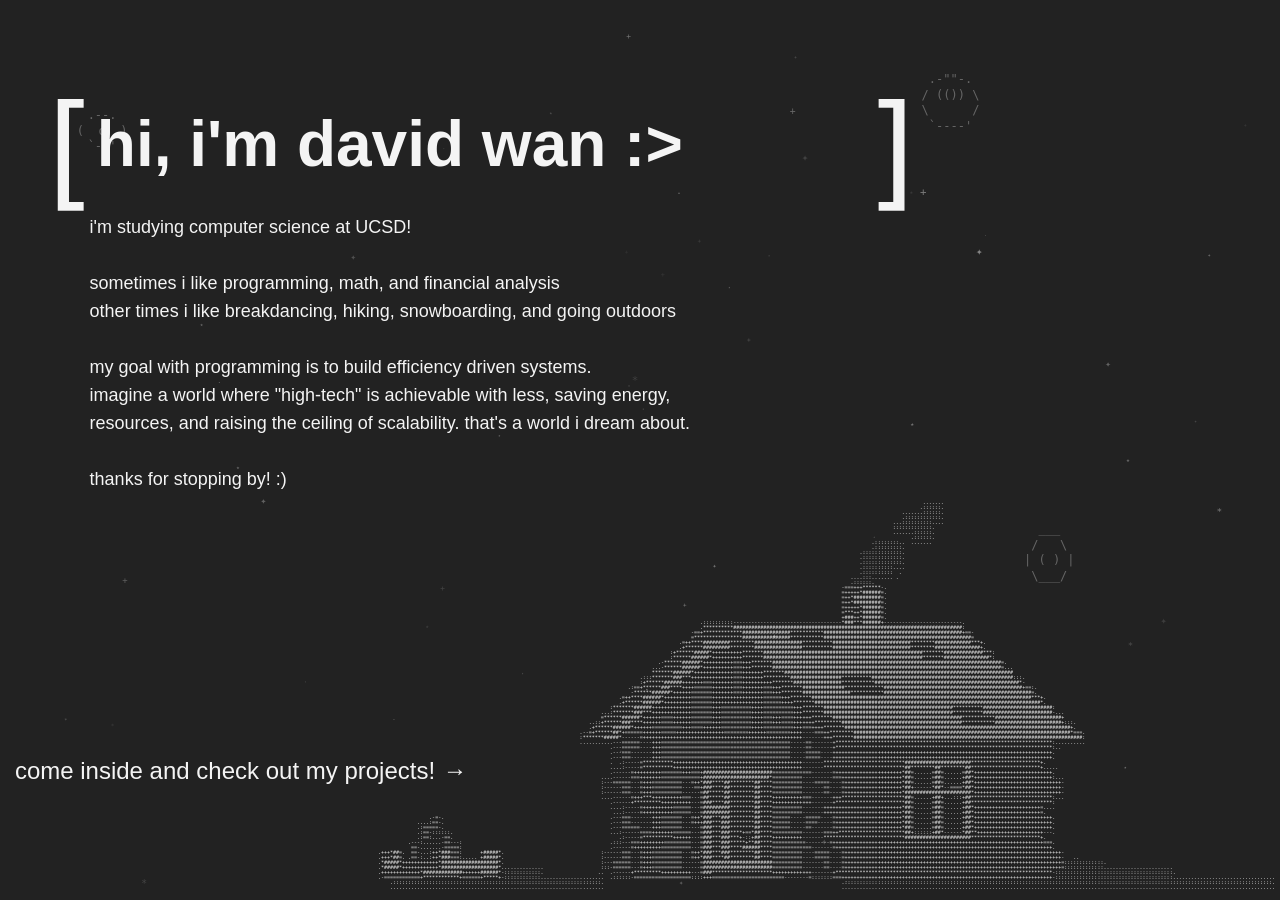
==== commit 0ab82236: "edit personal vision" ====
--- a/index.html
+++ b/index.html
@@ -21,9 +21,9 @@
                     i'm studying computer science at UCSD!<br /><br />
                     sometimes i like programming, math, and financial analysis<br />
                     other times i like breakdancing, hiking, snowboarding, and going outdoors<br /><br />
-                    my goal with programming is to streamline human-computer interaction.<br/>
-                    imagine if you were able to type, brainstorm, and create, all without having<br/>
-                    to be hunched over a laptop. that's a world i dream about.<br/><br/>
+                    my goal with programming is to build efficiency driven systems.<br/>
+                    imagine a world where "high-tech" is achievable with less, saving energy,<br/>
+                    resources, and raising the ceiling of scalability. that's a world i dream about.<br/><br/>
                     thanks for stopping by! :)
                 </p>
                 </div>
@@ -171,4 +171,4 @@
             </div>
         </div>
     <script src="script.js"></script>
-</html>+</html>
